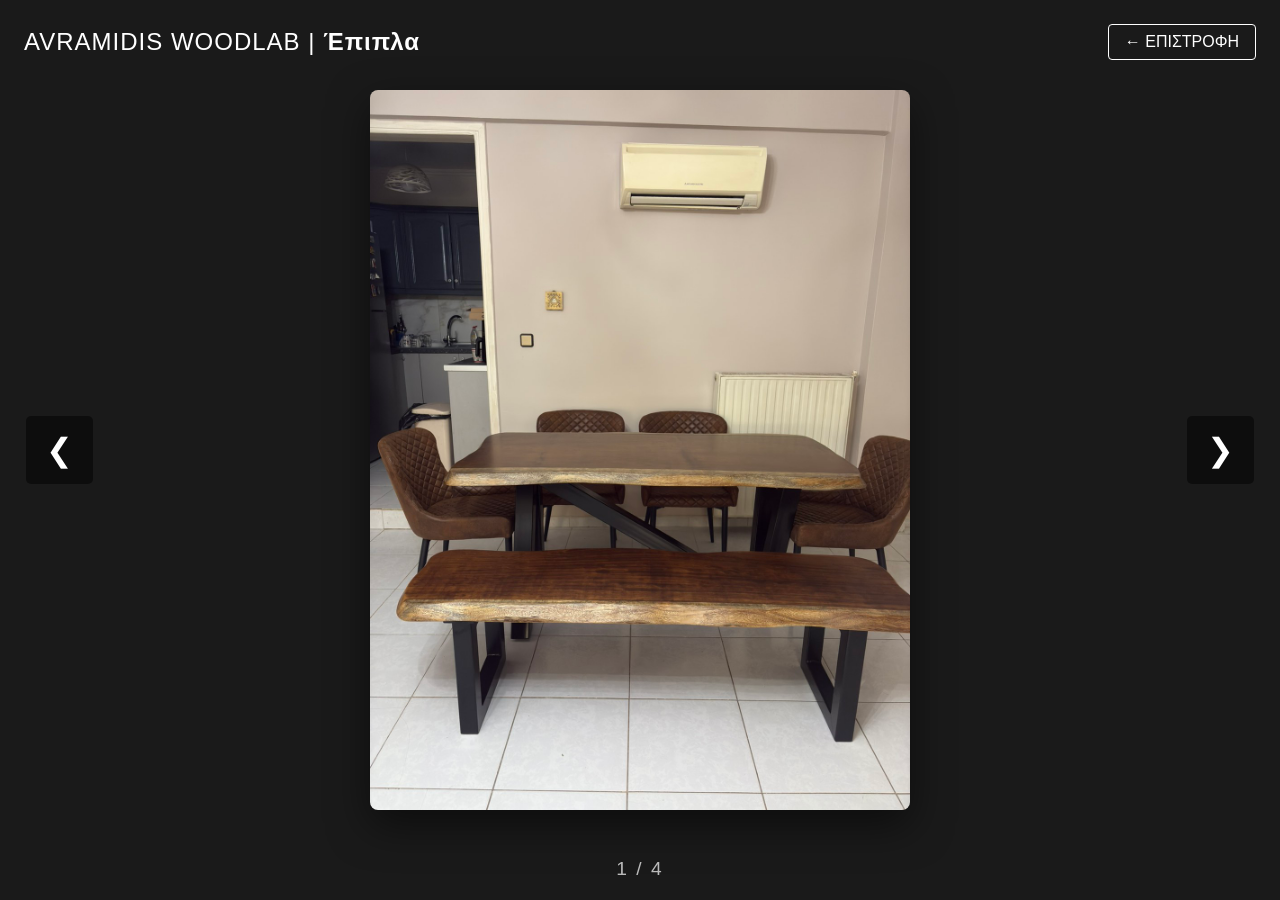
==== epipla.html @ 9ebfba49 "sec commit" ====
<!DOCTYPE html>
<html lang="el">
<head>
    <meta charset="UTF-8">
    <meta name="viewport" content="width=device-width, initial-scale=1.0">
    <title>Έπιπλα - Avramidis Woodlab</title>
    <style>
        :root { --brand-orange: #c67116; --brand-dark: #1a1a1a; --white: #ffffff; }
        body, html { margin: 0; padding: 0; height: 100%; background-color: var(--brand-dark); font-family: 'Helvetica Neue', Helvetica, Arial, sans-serif; overflow: hidden; }
        .top-bar { position: absolute; top: 0; width: 100%; padding: 1.5rem; display: flex; justify-content: space-between; align-items: center; z-index: 10; box-sizing: border-box; }
        .top-bar h1 { color: var(--white); font-size: 1.5rem; margin: 0; font-weight: 300; letter-spacing: 1px; }
        .close-btn { color: var(--white); text-decoration: none; font-size: 1rem; text-transform: uppercase; padding: 8px 16px; border: 1px solid var(--white); border-radius: 4px; transition: all 0.3s; }
        .close-btn:hover { background-color: var(--brand-orange); border-color: var(--brand-orange); }
        .slider-container { position: relative; width: 100vw; height: 100vh; display: flex; justify-content: center; align-items: center; }
        .slider-image { max-width: 90%; max-height: 80vh; object-fit: contain; border-radius: 8px; box-shadow: 0 15px 40px rgba(0,0,0,0.5); transition: opacity 0.4s ease-in-out; }
        .nav-btn { position: absolute; top: 50%; transform: translateY(-50%); background-color: rgba(0, 0, 0, 0.5); color: var(--white); border: none; font-size: 2rem; padding: 15px 20px; cursor: pointer; border-radius: 5px; transition: background-color 0.3s; z-index: 5; }
        .nav-btn:hover { background-color: var(--brand-orange); }
        .prev { left: 2%; } .next { right: 2%; }
        .counter { position: absolute; bottom: 20px; color: rgba(255, 255, 255, 0.7); font-size: 1.2rem; letter-spacing: 2px; }
    </style>
</head>
<body>

    <div class="top-bar">
        <h1>AVRAMIDIS WOODLAB | <strong>Έπιπλα</strong></h1>
        <a href="index.html" class="close-btn">&#8592; Επιστροφη</a>
    </div>

    <div class="slider-container">
        <button class="nav-btn prev" id="prevBtn">&#10094;</button>
        <img id="main-slider-img" class="slider-image" src="src/e1.jpg" alt="Έπιπλο">
        <button class="nav-btn next" id="nextBtn">&#10095;</button>
        <div class="counter" id="image-counter">1 / 4</div>
    </div>

    <script>
        const images = ['src/e1.jpg', 'src/e2.jpg', 'src/e3.jpg', 'src/e4.jpg']; // Πρόσθεσε/αφαίρεσε αρχεία αν χρειάζεται
        let currentIndex = 0;
        const sliderImg = document.getElementById('main-slider-img');
        const prevBtn = document.getElementById('prevBtn');
        const nextBtn = document.getElementById('nextBtn');
        const counter = document.getElementById('image-counter');

        function updateSlider() {
            sliderImg.style.opacity = 0.5; 
            setTimeout(() => {
                sliderImg.src = images[currentIndex];
                counter.textContent = `${currentIndex + 1} / ${images.length}`;
                sliderImg.style.opacity = 1;
            }, 200);
        }

        nextBtn.addEventListener('click', () => { currentIndex = (currentIndex + 1) % images.length; updateSlider(); });
        prevBtn.addEventListener('click', () => { currentIndex = (currentIndex - 1 + images.length) % images.length; updateSlider(); });
        document.addEventListener('keydown', (event) => {
            if (event.key === 'ArrowRight') nextBtn.click();
            else if (event.key === 'ArrowLeft') prevBtn.click();
        });
    </script>
</body>
</html>
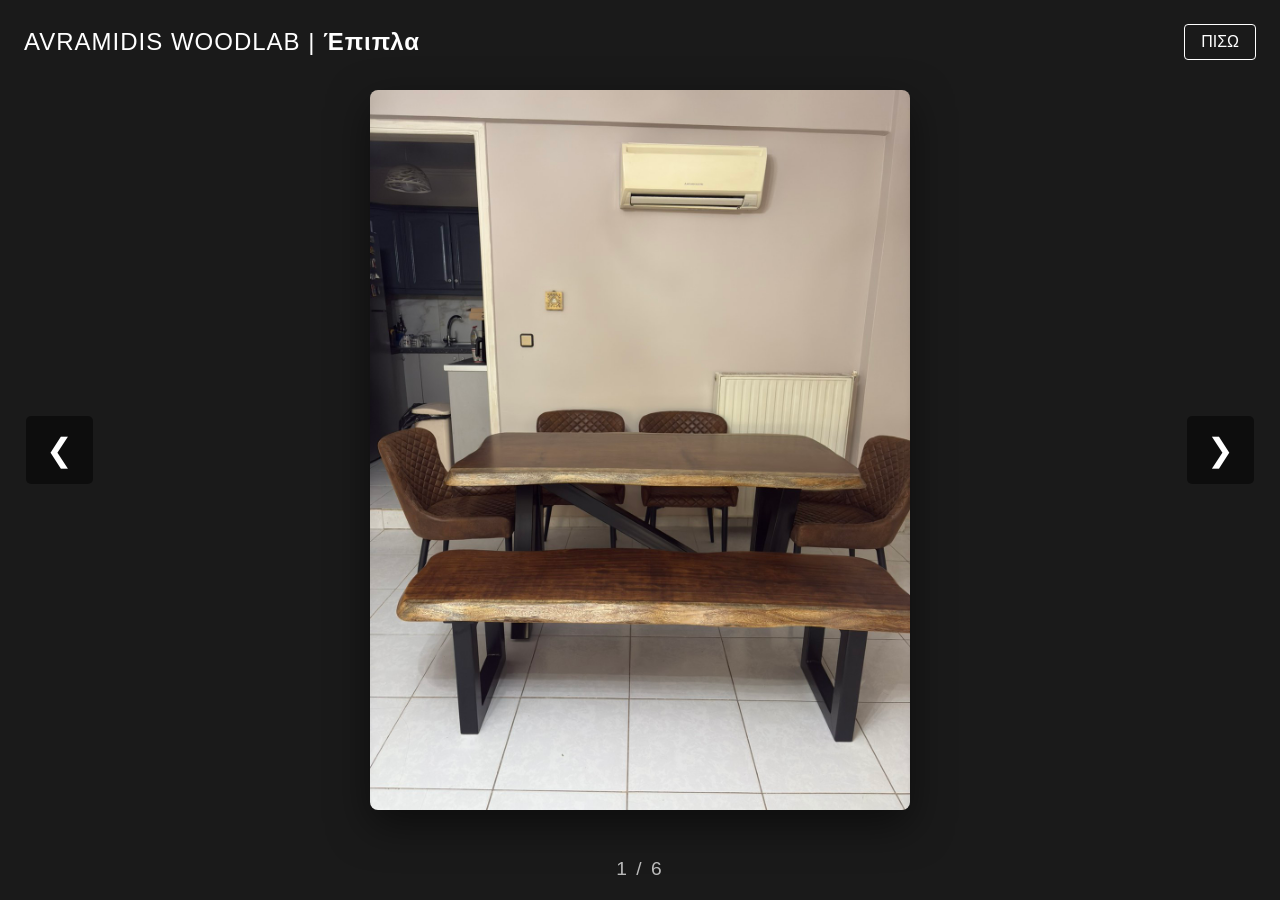
==== commit f5c1cd01: "smoothened all features" ====
--- a/epipla.html
+++ b/epipla.html
@@ -23,18 +23,18 @@
 
     <div class="top-bar">
         <h1>AVRAMIDIS WOODLAB | <strong>Έπιπλα</strong></h1>
-        <a href="index.html" class="close-btn">&#8592; Επιστροφη</a>
+        <a href="index.html#services" class="close-btn">Πίσω</a>
     </div>
 
     <div class="slider-container">
         <button class="nav-btn prev" id="prevBtn">&#10094;</button>
-        <img id="main-slider-img" class="slider-image" src="src/e1.jpg" alt="Έπιπλο">
+        <img id="main-slider-img" class="slider-image" src="src/epipla/e1.jpg" alt="Έπιπλο">
         <button class="nav-btn next" id="nextBtn">&#10095;</button>
-        <div class="counter" id="image-counter">1 / 4</div>
+        <div class="counter" id="image-counter">1 / 6</div>
     </div>
 
     <script>
-        const images = ['src/e1.jpg', 'src/e2.jpg', 'src/e3.jpg', 'src/e4.jpg']; // Πρόσθεσε/αφαίρεσε αρχεία αν χρειάζεται
+        const images = ['src/epipla/e1.jpg', 'src/epipla/e2.jpg', 'src/epipla/e3.jpg', 'src/epipla/e4.jpg', 'src/epipla/e5.jpg', 'src/epipla/e6.jpg']; // Πρόσθεσε/αφαίρεσε αρχεία αν χρειάζεται
         let currentIndex = 0;
         const sliderImg = document.getElementById('main-slider-img');
         const prevBtn = document.getElementById('prevBtn');
